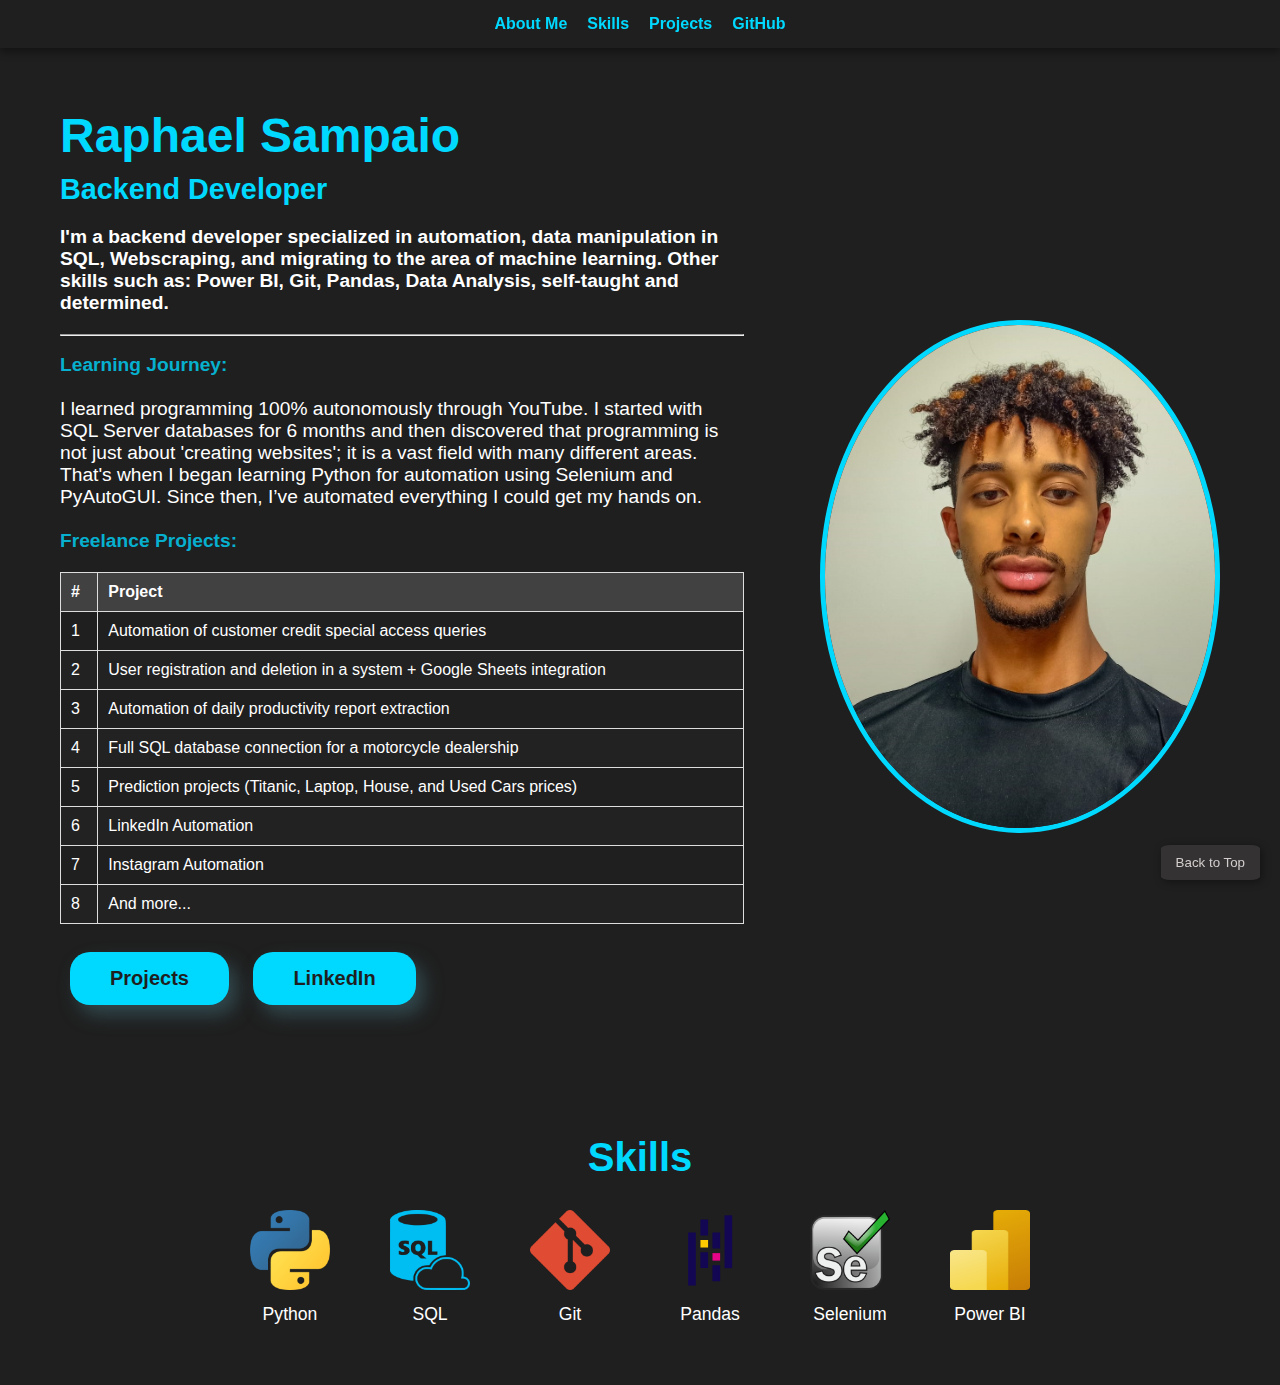
==== index.html @ 0a3caa00 "Add files via upload" ====
<!DOCTYPE html>
<html lang="en">
<head>
    <meta charset="UTF-8">
    <meta name="viewport" content="width=device-width, initial-scale=1.0">
    <meta http-equiv="X-UA-Compatible" content="ie=edge">
    <title>Profile - Raphael Sampaio</title>
    <link rel="stylesheet" href="styles/style.css"> 
</head>
<body>
    <header>
        <nav class="navbar">
            <ul>
                <li><a href="#about">About Me</a></li>
                <li><a href="#skills">Skills</a></li>
                <li><a href="projects.html">Projects</a></li>
                <li><a href="https://github.com/RaphaelSampaio1" target="_blank">GitHub</a></li>
            </ul>
        </nav>
    </header>
    <main>
        <section class="intro">
            <div class="text-section">
                <div class="header">
                    <h1>Raphael Sampaio</h1>
                    <h2>Backend Developer</h2>
                </div>
                <p class="description">
                    <strong>I'm a backend developer specialized in automation, data manipulation in SQL, Webscraping, and migrating to the area of machine learning. Other skills such as: Power BI, Git, Pandas, Data Analysis, self-taught and determined.</strong>
                </p>
                <hr><br>
                <p class="description">
                    <strong class="strong_title">Learning Journey:</strong><br><br>
                    I learned programming 100% autonomously through YouTube. I started with SQL Server databases for 6 months and then discovered that programming is not just about 'creating websites'; it is a vast field with many different areas. That's when I began learning Python for automation using Selenium and PyAutoGUI. Since then, I’ve automated everything I could get my hands on.<br>
                    <br>
                    <strong class="strong_title">Freelance Projects:</strong><br>
                    <table class="projects-table">
                        <thead>
                            <tr>
                                <th>#</th>
                                <th>Project</th>
                            </tr>
                        </thead>
                        <tbody>
                            <tr>
                                <td>1</td>
                                <td>Automation of customer credit special access queries</td>
                            </tr>
                            <tr>
                                <td>2</td>
                                <td>User registration and deletion in a system + Google Sheets integration</td>
                            </tr>
                            <tr>
                                <td>3</td>
                                <td>Automation of daily productivity report extraction</td>
                            </tr>
                            <tr>
                                <td>4</td>
                                <td>Full SQL database connection for a motorcycle dealership</td>
                            </tr>
                            <tr>
                                <td>5</td>
                                <td>Prediction projects (Titanic, Laptop, House, and Used Cars prices)</td>
                            </tr>
                            <tr>
                                <td>6</td>
                                <td>LinkedIn Automation</td>
                            </tr>
                            <tr>
                                <td>7</td>
                                <td>Instagram Automation</td>
                            </tr>
                            <tr>
                                <td>8</td>
                                <td>And more...</td>
                            </tr>
                        </tbody>
                    </table>
                    <br>
                </p>
                <div class="buttons">
                    <a href="projects.html" class="btn">Projects</a>
                    <a href="https://www.linkedin.com/in/raphaelssampaio/" class="btn" target="_blank">LinkedIn</a>
                </div>
            </div>
            <div class="image-section">
                <img src="img/FotoRosto.jpeg" alt="Raphael Sampaio" class="profile-pic">
            </div>
        </section>
        <section id="skills" class="skills-section">
            <h2>Skills</h2>
            <div class="skills">
                <div class="skill-item">
                    <img src="img/python icon.png" alt="Python" class="skill-icon">
                    <p>Python</p>
                </div>
                <div class="skill-item">
                    <img src="img/sql icon.png" alt="SQL Server" class="skill-icon">
                    <p>SQL</p>
                </div>
                <div class="skill-item">
                    <img src="img/git.png" alt="Git" class="skill-icon">
                    <p>Git</p>
                </div>
                <div class="skill-item">
                    <img src="img/pandas.svg" alt="Pandas" class="skill-icon">
                    <p>Pandas</p>
                </div>
                <div class="skill-item">
                    <img src="img/selenium icon.png" alt="Selenium" class="skill-icon">
                    <p>Selenium</p>
                </div>
                <div class="skill-item">
                    <img src="img/power bi icon.png" alt="Power BI" class="skill-icon">
                    <p>Power BI</p>
                </div>
            </div>
        </section>
    </main>
    <footer>
        <button onclick="window.scrollTo({top: 0, behavior: 'smooth'})" class="back-to-top">Back to Top</button>
    </footer>
</body>
</html>
---- styles/style.css ----
/* Estilos base permanecem iguais */
* {
    margin: 0;
    padding: 0;
    box-sizing: border-box;
    font-family: Arial, sans-serif;
}

body {
    background-color: #1f1f1f;
    color: white;
    display: flex;
    flex-direction: column;
    align-items: center;
    padding: 0; 
}

/* Estilo do cabeçalho */
header {
    width: 100%;
    size: 50px;
    background-color: #1f1f1f;
    position: sticky;
    top: 0;
    z-index: 1000;
    box-shadow: 0px 4px 8px rgba(0, 0, 0, 0.4);
}

.navbar {
    display: flex;
    justify-content: center;
    flex-wrap: wrap; /* Permite quebra de linha em telas menores */
    padding: 10px 0;
}

.navbar li {
    margin: 5px 0; /* Espaçamento vertical para dispositivos menores */
}

.navbar ul {
    list-style: none;
    display: flex;
    gap: 20px;
    flex-wrap: wrap; /* Permite que os itens ocupem várias linhas */
    justify-content: center; /* Centraliza os itens */
    margin: 0;
    padding: 0;
}

.navbar a {
    color: #00d9ff;
    text-decoration: none;
    font-size: 1em;
    font-weight: bold;
    transition: color 0.3s;
}

.navbar a:hover {
    color: #009db3;
}

/* Conteúdo principal */
main {
    width: 100%;
    display: flex;
    flex-direction: column;
    align-items: center;
    padding: 40px 20px;
}

.intro {
    display: flex;
    justify-content: space-between;
    align-items: center;
    max-width: 1200px;
    width: 100%;
    gap: 20px;
    padding: 20px;
}

.text-section {
    width: 60%;
    text-align: left;
}

.header h1 {
    color: #00d9ff;
    font-size: 3em;
    margin-bottom: 10px;
}

.header h2 {
    color: #00d9ff;
    font-size: 1.8em;
    margin-bottom: 20px;
}

.description {
    font-size: 1.2em;
    margin-bottom: 20px;
}

.buttons {
    margin-bottom: 30px;
    text-align: left;
}

.btn {
    background-color: #00d9ff;
    color: #1f1f1f;
    font-size: 20px;
    box-shadow: 8px 10px 18px #31484d;
    padding: 15px 40px;
    margin: 10px;
    border-radius: 20px;
    text-decoration: none;
    font-weight: bold;
    transition: background-color 0.3s, transform 0.3s;
    display: inline-block;
}

.btn:hover {
    background-color: #009db3;
    transform: scale(1.05);
}

.image-section {
    width: 40%;
    display: flex;
    justify-content: flex-end;
    align-items: flex-end; /* Garante alinhamento ao topo */
}

.profile-pic {
    width: 100%; /* Permite que a largura seja ajustada conforme o container */
    max-width: 400px; /* Define um tamanho máximo */
    height: auto; /* Mantém a proporção da imagem */
    float: none; /* Remove o float para evitar conflitos */
    margin: 0; /* Remove margens desnecessárias */
    border-radius: 50%; /* Torna a imagem circular */
    border: 5px solid #00d9ff;
}

/* Estilo da seção de habilidades */
.skills-section {
    width: 100%;
    max-width: 1200px;
    text-align: center;
    margin-top: 50px;
    padding: 20px;
}

.skills-section h2 {
    font-size: 2.5em;
    color: #00d9ff;
    margin-bottom: 30px;
}

.skills {
    display: flex;
    flex-wrap: wrap;
    gap: 20px;
    justify-content: center;
    margin-top: 20px;
}

.skill-item {
    text-align: center;
    width: 120px;
}

.skill-item p {
    margin-top: 10px;
    font-size: 1.1em;
}

.skill-icon {
    width: 80px;
    height: 80px;
    transition: transform 0.3s;
}

.skill-icon:hover {
    transform: scale(1.1);
}

.strong_title{
    color: #00d9ffcb;
}

.projects-table {
    width: 100%;
    border-collapse: collapse;
    margin-top: 20px;
}

.projects-table th, .projects-table td {
    padding: 10px;
    border: 1px solid #ddd;
    text-align: left;
}

.projects-table th {
    background-color: #fffdfd27;
    font-weight: bold;
}

.projects-table tr:nth-child(even) {
    background-color: #fffdfd04;
}

.projects-table tr:hover {
    background-color:#00d9ffcb;
}

/* Estilos responsivos */
@media (max-width: 768px) {
    .intro {
        flex-direction: column;
        align-items: center;
    }

    .text-section, .image-section {
        width: 100%;
    }

    .profile-pic {
        margin: 20px auto; /* Adiciona margem para centralizar verticalmente */
    }

    .buttons {
        text-align: center;
    }

    .btn {
        font-size: 16px;
        padding: 12px 30px;
        margin: 10px;
    }

    .skill-icon {
        width: 60px;
        height: 60px;
    }

    .profile-pic {
        width: 200px;
        height: 200px;
    }
}

@media (max-width: 1024px) {
    .intro {
        flex-direction: column;
        align-items: center;
    }

    .text-section {
        max-width: 80%;
        text-align: center;
    }
}

.back-to-top {
    position: fixed;
    bottom: 20px;
    right: 20px;
    background-color: #3b3939c7;
    color: #d3cdcd;
    border: none;
    padding: 10px 15px;
    border-radius: 10%;
    box-shadow: 2px 2px 8px rgba(0, 0, 0, 0.4);
    cursor:pointer;
    transition: transform 0.3s;
}

.back-to-top:hover {
    transform: scale(1.1);
}
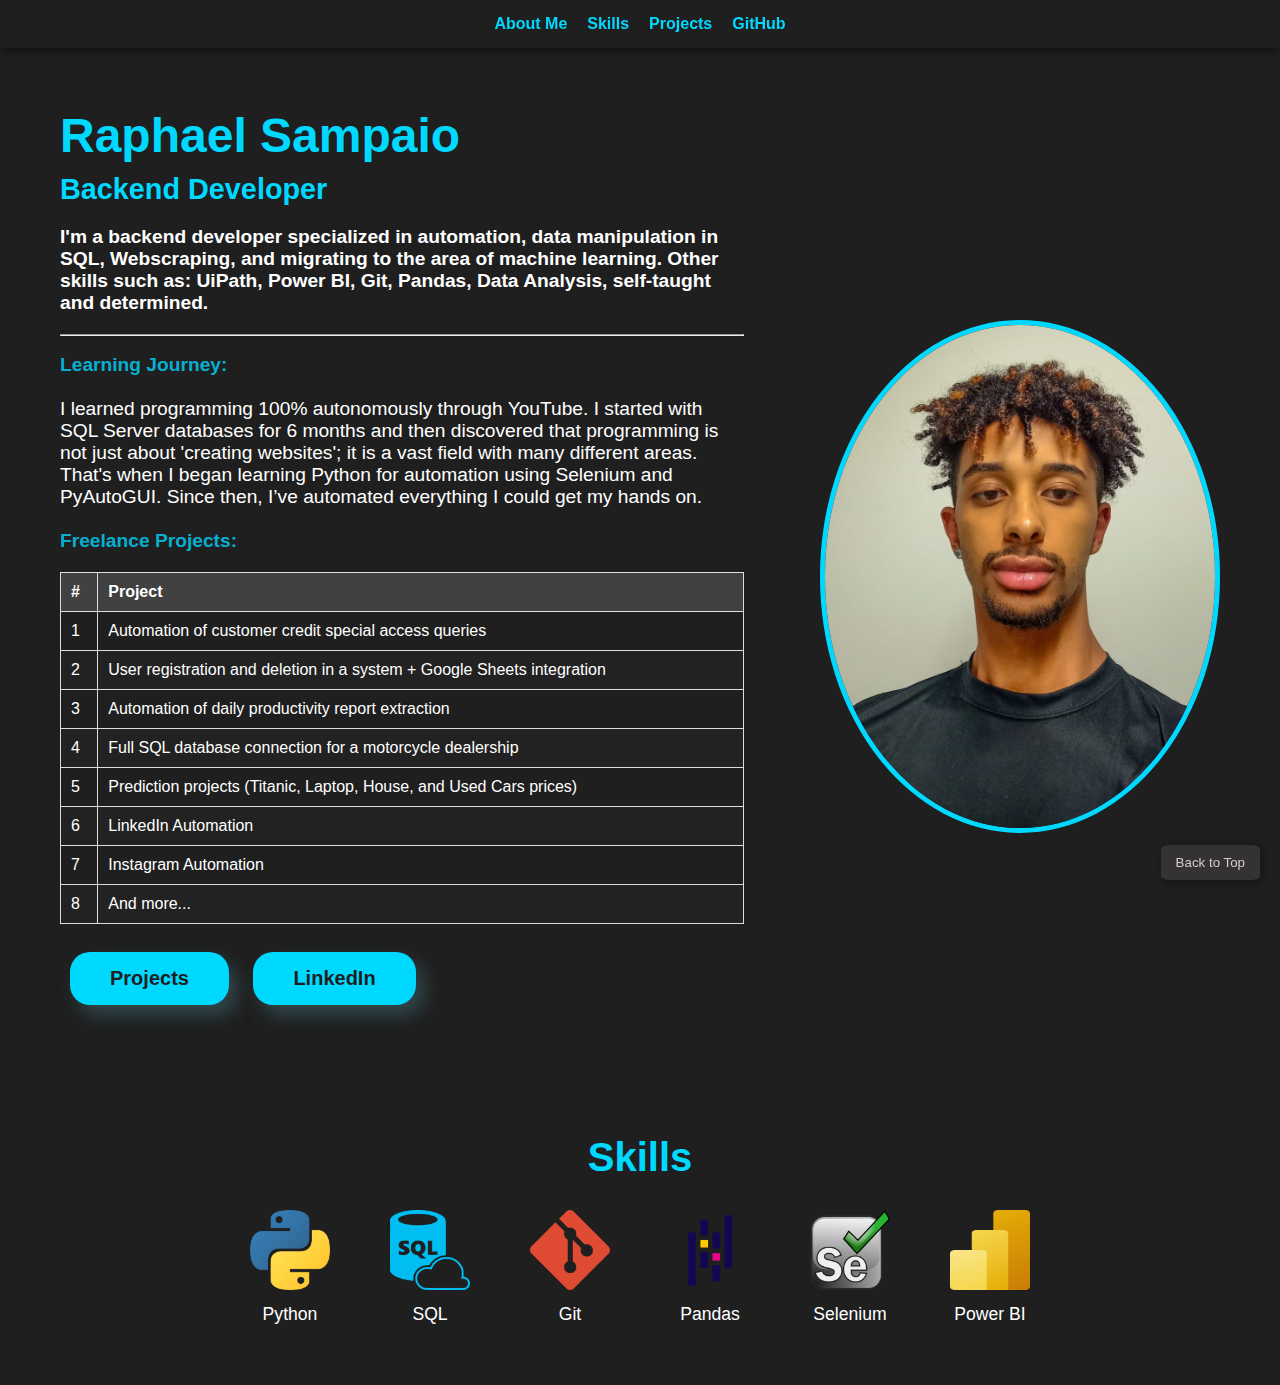
==== commit 8cccbe82: "Update index.html" ====
--- a/index.html
+++ b/index.html
@@ -26,7 +26,7 @@
                     <h2>Backend Developer</h2>
                 </div>
                 <p class="description">
-                    <strong>I'm a backend developer specialized in automation, data manipulation in SQL, Webscraping, and migrating to the area of machine learning. Other skills such as: Power BI, Git, Pandas, Data Analysis, self-taught and determined.</strong>
+                    <strong>I'm a backend developer specialized in automation, data manipulation in SQL, Webscraping, and migrating to the area of machine learning. Other skills such as: UiPath, Power BI, Git, Pandas, Data Analysis, self-taught and determined.</strong>
                 </p>
                 <hr><br>
                 <p class="description">
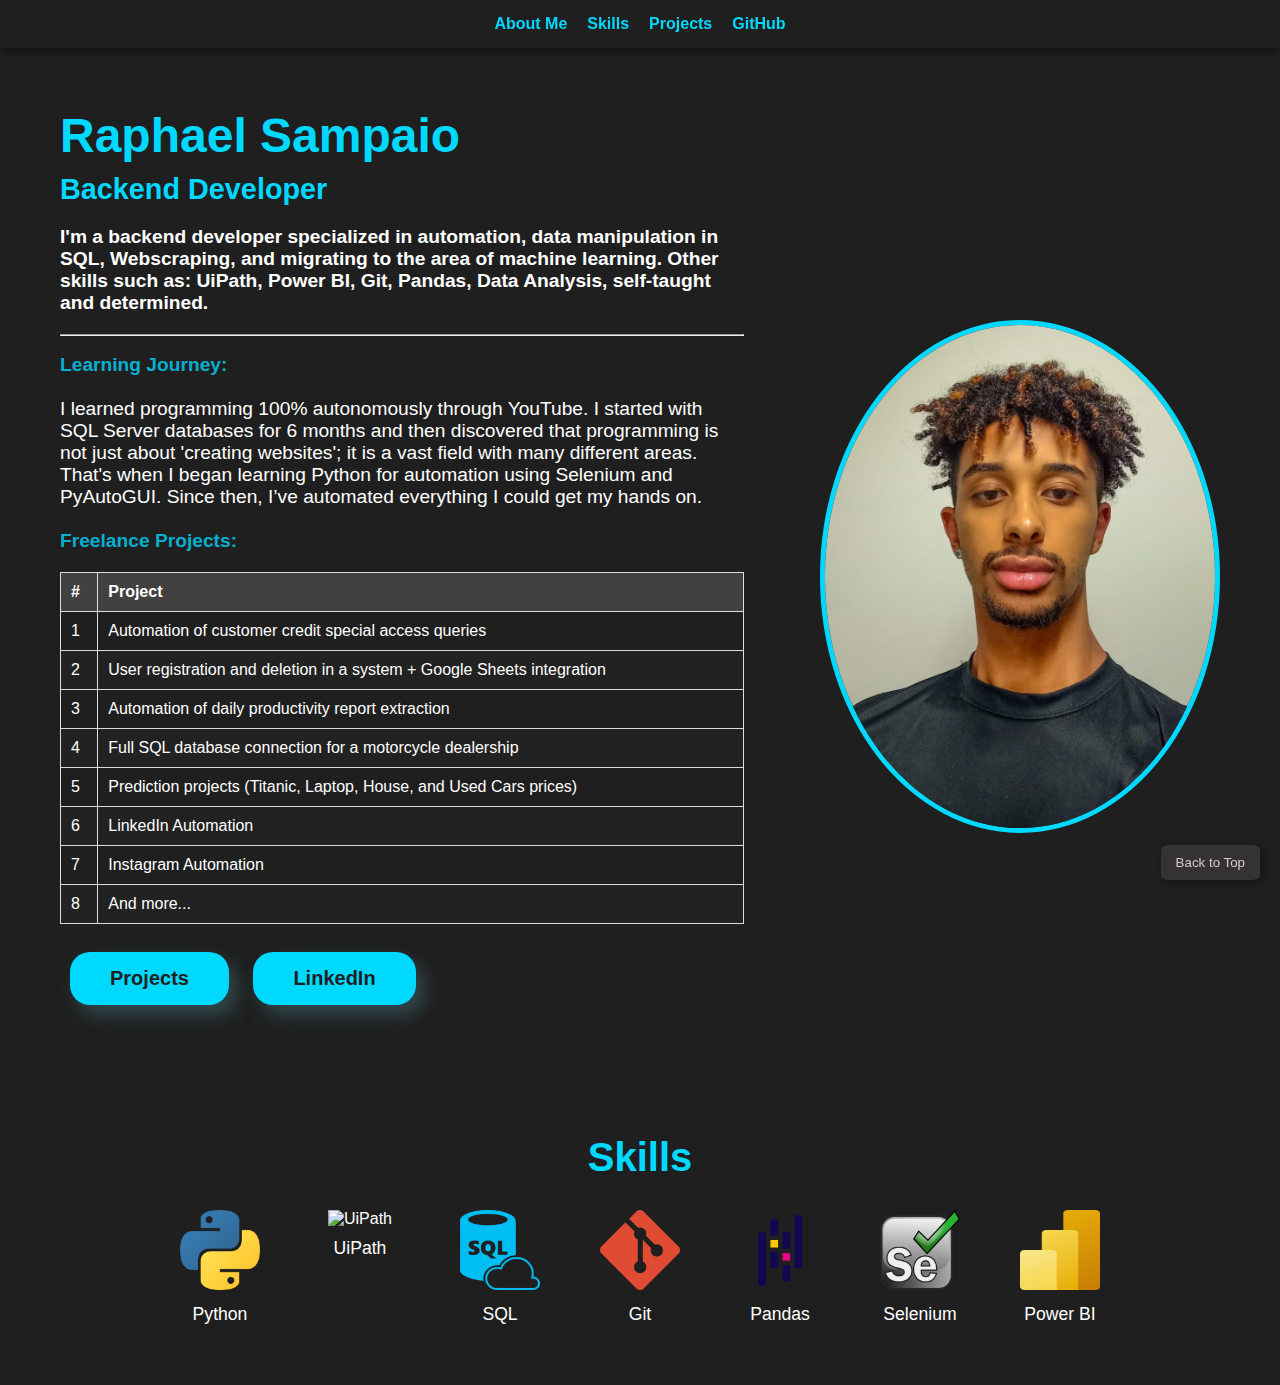
==== commit 1da294ca: "Update index.html" ====
--- a/index.html
+++ b/index.html
@@ -95,6 +95,10 @@
                     <p>Python</p>
                 </div>
                 <div class="skill-item">
+                    <img src="img/UiPath Icon.png" alt="UiPath" class="skill-icon">
+                    <p>UiPath</p>
+                </div>
+                <div class="skill-item">
                     <img src="img/sql icon.png" alt="SQL Server" class="skill-icon">
                     <p>SQL</p>
                 </div>
